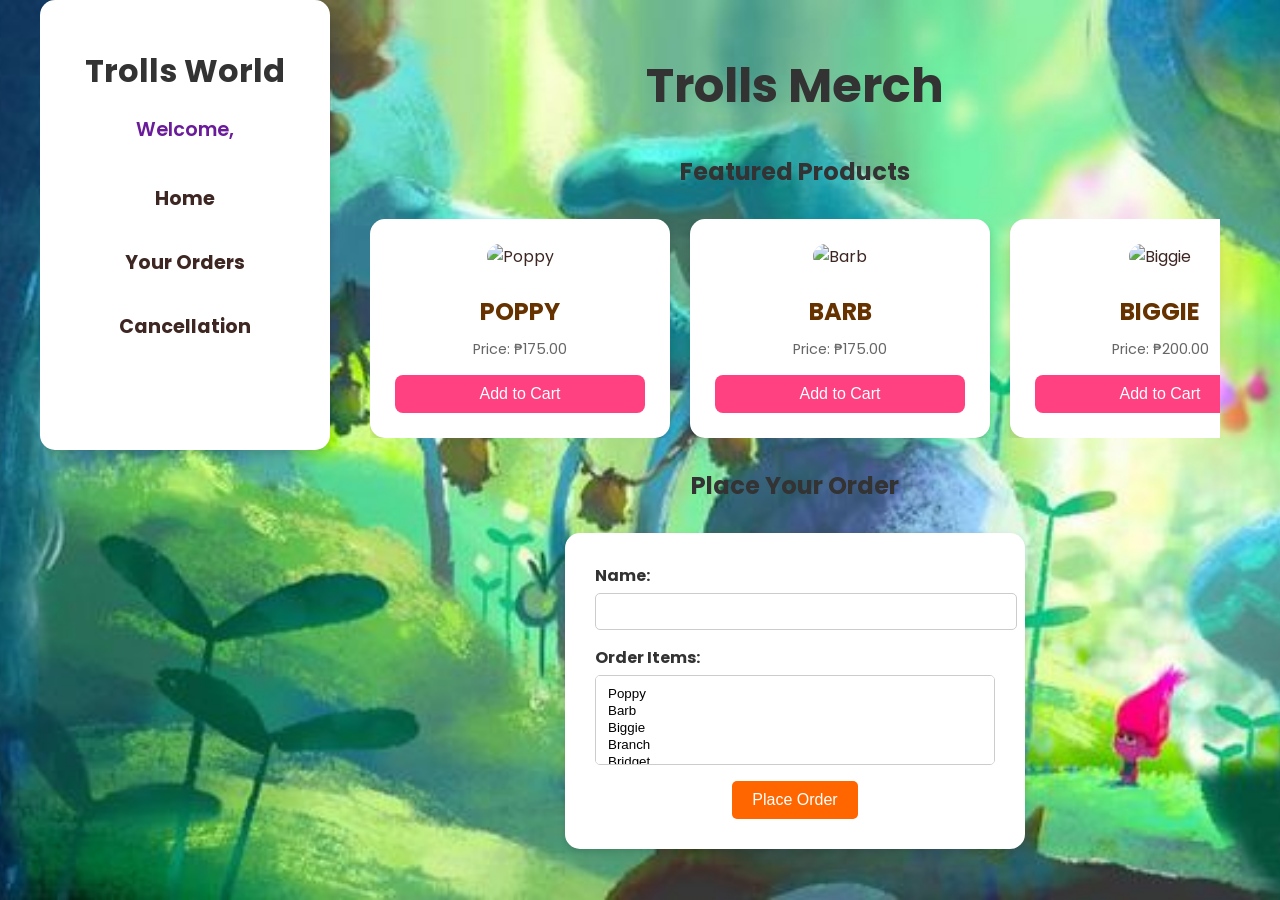
==== public/dashboard.html @ 5aee7d54 "Update dashboard.html" ====
<!DOCTYPE html>
<html lang="en">
<head>
    <meta charset="UTF-8">
    <meta name="viewport" content="width=device-width, initial-scale=1.0">
    <title>Trolls Merch</title>
    <link rel="stylesheet" href="https://fonts.googleapis.com/css2?family=Poppins:wght@400;600;700&display=swap">
    <link rel="stylesheet" href="https://fonts.googleapis.com/icon?family=Material+Icons">
    <link rel="stylesheet" href="css/dashboard.css">
</head>
<body>
    <div class="dashboard-container">
        <div class="sidebar">
            <h2>Trolls World</h2>
            <div class="sidebar-welcome">
                Welcome, <span id="userEmail"></span>
            </div>
            <ul>
                <li><a href="#" id="homeLink">Home</a></li>
                <li><a href="#" id="orderHistoryLink">Your Orders</a></li>
                <li><a href="#" id="cancellationLink">Cancellation</a></li>
                <li><a href="#" id="logoutLink" title="Logout"><span class="material-icons">logout</span></a></li>
            </ul>
        </div>
        <div class="main-content">
            <div class="header">
                <h1>Trolls Merch</h1>
            </div>
            <div id="homeContent" class="show">
                <h2>Featured Products</h2>
                <div class="product-container">
                    <div class="product-list">
                        <!-- Product 1 -->
                        <div class="product">
                            <img src="Poppy.jpeg" alt="Poppy">
                            <h2>POPPY</h2>
                            <p>Price: ₱175.00</p>
                            <button class="add-to-cart" data-product="poppy">Add to Cart</button>
                        </div>
                        <!-- Product 2 -->
                        <div class="product">
                            <img src="Barb.jpeg" alt="Barb">
                            <h2>BARB</h2>
                            <p>Price: ₱175.00</p>
                            <button class="add-to-cart" data-product="barb">Add to Cart</button>
                        </div>
                        <!-- Product 3 -->
                        <div class="product">
                            <img src="Biggie.jpeg" alt="Biggie">
                            <h2>BIGGIE</h2>
                            <p>Price: ₱200.00</p>
                            <button class="add-to-cart" data-product="biggie">Add to Cart</button>
                        </div>
                        <!-- Product 4 -->
                        <div class="product">
                            <img src="Branch.jpeg" alt="Branch">
                            <h2>BRANCH</h2>
                            <p>Price: ₱225.00</p>
                            <button class="add-to-cart" data-product="branch">Add to Cart</button>
                        </div>
                        <!-- Product 5 -->
                        <div class="product">
                            <img src="Bridget.jpeg" alt="Bridget">
                            <h2>BRIDGET</h2>
                            <p>Price: ₱150.00</p>
                            <button class="add-to-cart" data-product="bridget">Add to Cart</button>
                        </div>
                        <!-- Product 6 -->
                        <div class="product">
                            <img src="Chef.jpeg" alt="Chef">
                            <h2>CHEF</h2>
                            <p>Price: ₱250.00</p>
                            <button class="add-to-cart" data-product="chef">Add to Cart</button>
                        </div>
                        <!-- Product 7 -->
                        <div class="product">
                            <img src="Cooper.jpeg" alt="Cooper">
                            <h2>COOPER</h2>
                            <p>Price: ₱275.00</p>
                            <button class="add-to-cart" data-product="cooper">Add to Cart</button>
                        </div>
                        <!-- Product 8 -->
                        <div class="product">
                            <img src="Delta Dawn.jpeg" alt="Delta Dawn">
                            <h2>DELTA DAWN</h2>
                            <p>Price: ₱300.00</p>
                            <button class="add-to-cart" data-product="deltadawn">Add to Cart</button>
                        </div>
                        <!-- Product 9 -->
                        <div class="product">
                            <img src="Dickory.jpeg" alt="Dickory">
                            <h2>DICKORY</h2>
                            <p>Price: ₱180.00</p>
                            <button class="add-to-cart" data-product="dickory">Add to Cart</button>
                        </div>
                        <!-- Product 10 -->
                        <div class="product">
                            <img src="Glitter.jpeg" alt="Glitter">
                            <h2>GLITTER</h2>
                            <p>Price: ₱190.00</p>
                            <button class="add-to-cart" data-product="glitter">Add to Cart</button>
                        </div>
                        <!-- Product 11 -->
                        <div class="product">
                            <img src="Guy Diamond.jpeg" alt="Guy Diamond">
                            <h2>GUY DIAMOND</h2>
                            <p>Price: ₱210.00</p>
                            <button class="add-to-cart" data-product="guydiamond">Add to Cart</button>
                        </div>
                        <!-- Product 12 -->
                        <div class="product">
                            <img src="Hickory.jpeg" alt="Hickory">
                            <h2>HICKORY</h2>
                            <p>Price: ₱210.00</p>
                            <button class="add-to-cart" data-product="hickory">Add to Cart</button>
                        </div>
                        <!-- Product 13 -->
                        <div class="product">
                            <img src="King Peppy.jpg" alt="King Peppy">
                            <h2>KING PEPPY</h2>
                            <p>Price: ₱210.00</p>
                            <button class="add-to-cart" data-product="kingpeppy">Add to Cart</button>
                        </div>
                        <!-- Product 14 -->
                        <div class="product">
                            <img src="Mr. Dinkles.jpeg" alt="Mr Dinkles">
                            <h2>MR. DINKLES</h2>
                            <p>Price: ₱210.00</p>
                            <button class="add-to-cart" data-product="mrdinkles">Add to Cart</button>
                        </div>
                        <!-- Product 15 -->
                        <div class="product">
                            <img src="Prince Gristle.jpeg" alt="Prince Gristle">
                            <h2>PRINCE GRISTLE</h2>
                            <p>Price: ₱210.00</p>
                            <button class="add-to-cart" data-product="princegristle">Add to Cart</button>
                        </div>
                        <!-- Product 16 -->
                        <div class="product">
                            <img src="Smidge.jpg" alt="Smidge">
                            <h2>SMIDGE</h2>
                            <p>Price: ₱210.00</p>
                            <button class="add-to-cart" data-product="smidge">Add to Cart</button>
                        </div>
                        <!-- Product 17 -->
                        <div class="product">
                            <img src="Thrash.jpeg" alt="Thrash">
                            <h2>THRASH</h2>
                            <p>Price: ₱210.00</p>
                            <button class="add-to-cart" data-product="thrash">Add to Cart</button>
                        </div>
                        <!-- Product 18 -->
                        <div class="product">
                            <img src="Tiny Diamond.jpeg" alt="Tiny Diamond">
                            <h2>TINY DIAMOND</h2>
                            <p>Price: ₱210.00</p>
                            <button class="add-to-cart" data-product="tinydiamond">Add to Cart</button>
                        </div>
                        <!-- Product 19 -->
                        <div class="product">
                            <img src="Tumblewee.jpeg" alt="Tumbleweed">
                            <h2>TUMBLEWEED</h2>
                            <p>Price: ₱210.00</p>
                            <button class="add-to-cart" data-product="tumbleweed">Add to Cart</button>
                        </div>
                    </div>
                </div>

                <h2>Place Your Order</h2>
                <div class="order-form">
                    <label for="name">Name:</label>
                    <input type="text" id="name" name="name" required>

                    <label for="orderItems">Order Items:</label>
                    <select id="orderItems" name="orderItems" multiple>
                        <option value="poppy">Poppy</option>
                        <option value="barb">Barb</option>
                        <option value="biggie">Biggie</option>
                        <option value="branch">Branch</option>
                        <option value="bridget">Bridget</option>
                        <option value="chef">Chef</option>
                        <option value="cooper">Cooper</option>
                        <option value="deltadawn">Delta Dawn</option>
                        <option value="dickory">Dickory</option>
                        <option value="glitter">Glitter</option>
                        <option value="guydiamond">Guy Diamond</option>
                        <option value="hickory">Hickory</option>
                        <option value="kingpeppy">King Peppy</option>
                        <option value="mrdinkles">Mr. Dinkles</option>
                        <option value="princegristle">Prince Gristle</option>
                        <option value="smidge">Smidge</option>
                        <option value="thrash">Thrash</option>
                        <option value="tinydiamond">Tiny Diamond</option>
                        <option value="tumbleweed">Tumbleweed</option>
                    </select>

                    <button type="submit" id="place-order">Place Order</button>
                </div>
            </div>

            <div id="orderHistoryContent" class="hide">
                <div class="order-history" id="orderHistory">
                    <h3>Your Order History</h3>
                    <ul id="orderHistoryList"></ul>
                </div>
            </div>

            <div id="cancellationContent" class="hide">
                <div class="cancellation-section">
                    <h3>Order Cancellation</h3>
                    <p>This section is for cancelling your orders. Please note that cancellations are subject to our policies.</p>
                    <label for="orderToCancel">Select Order to Cancel:</label>
                    <select id="orderToCancel" name="orderToCancel">
                        <!-- Options will be populated by JavaScript -->
                    </select>
                    <button id="cancelOrderButton">Cancel Order</button> 
                </div>
            </div>
        </div>
    </div>

    <script src="script.js"></script>
</body>
</html>
---- public/css/dashboard.css ----
/* Root Variables for Colors */
:root {
    --primary-color: #ff4081;
    --secondary-color: #6a1b9a;
    --highlight-color: #ffe082;
    --error-color: #d32f2f;
    --text-color: #3e2723;
    --background-color: #ffffff;
    --input-border-color: #ff6f00;
    --input-focus-color: #d32f2f;
    --button-hover-color: #c51162;
    --box-shadow: 0 4px 15px rgba(0, 0, 0, 0.2);
    --border-radius: 8px;
}

/* Global Styles */
body, html {
    height: 100%;
    margin: 0;
    padding: 0;
    font-family: 'Poppins', sans-serif;
    background-image: url('Trolly.jpeg');
    background-size: cover;
    background-position: center;
    color: var(--text-color);
    display: flex;
    justify-content: center;
    align-items: center;
}

.dashboard-container {
    display: flex;
    width: 100%;
    max-width: 1200px;
    justify-content: space-between;
    flex-wrap: wrap; /* Allow content to wrap when space is tight */
    min-height: 100vh; /* Ensure the container takes at least the full viewport height */
    overflow: hidden; /* Prevent unwanted scrolling outside the container */
}

.main-content {
    flex-grow: 1;
    padding: 20px;
    overflow-y: auto; /* Allow vertical scrolling in the main content */
    max-width: calc(100% - 300px); /* Prevent the sidebar from overlapping */
    height: calc(100vh - 40px); /* Ensure it takes up the available space */
}

.sidebar {
    width: 250px;
    background-color: var(--highlight-color);
    padding: 20px;
    border-radius: var(--border-radius);
    box-shadow: var(--box-shadow);
    position: relative;
    z-index: 2;
    animation: fadeIn 0.5s ease-in-out;
    flex-shrink: 0;
    height: 100%; /* Ensure sidebar takes full height */
}

.sidebar ul {
    list-style-type: none;
    padding: 0;
    margin: 0;
    margin-top: 30px;
    overflow-y: auto; /* Make the sidebar scrollable if needed */
}

.sidebar-welcome {
    margin-top: 20px;
    font-size: 1.2em;
    color: var(--secondary-color);
    white-space: nowrap;
    overflow: hidden;
    text-overflow: ellipsis;
    text-align: center;
}

.sidebar-welcome #userEmail {
    font-weight: bold;
    max-width: 100%;
    text-overflow: ellipsis;
    white-space: nowrap;
    overflow: hidden;
}

/* Product Cards (Home Section) */
.product-container {
    display: grid;
    grid-template-columns: repeat(auto-fill, minmax(250px, 1fr)); /* Grid layout for items */
    gap: 20px;
    width: 100%; /* Ensure full width */
    box-sizing: border-box;
    margin-top: 20px;
}

.product {
    background-color: white;
    padding: 20px;
    border-radius: var(--border-radius);
    box-shadow: var(--box-shadow);
    text-align: center;
    transition: transform 0.3s;
}

.product:hover {
    transform: translateY(-10px);
}

.product img {
    width: 100%;
    height: auto;
    border-radius: var(--border-radius);
}

.product h2 {
    color: var(--secondary-color);
    font-size: 1.5em;
    margin-top: 10px;
}

.product p {
    font-size: 1em;
    margin-top: 5px;
}

.product button {
    background-color: var(--primary-color);
    color: white;
    border: none;
    padding: 10px;
    border-radius: var(--border-radius);
    width: 100%;
    cursor: pointer;
    transition: background-color 0.3s, transform 0.2s;
}

.product button:hover {
    background-color: var(--button-hover-color);
    transform: translateY(-2px);
}

.product button:active {
    transform: translateY(0);
}

/* Sidebar Styles */
.sidebar h2 {
    margin-bottom: 20px;
    font-size: 2em;
    color: var(--secondary-color);
    text-align: center;
}

.sidebar ul {
    padding: 0;
}

.sidebar ul li {
    margin-bottom: 15px;
}

.sidebar ul li a {
    font-size: 1.2em;
    color: var(--text-color);
    text-decoration: none;
    font-weight: bold;
    display: block;
    transition: color 0.3s;
}

.sidebar ul li a:hover {
    color: var(--primary-color);
}

/* Animation Keyframes */
@keyframes fadeIn {
    0% {
        opacity: 0;
    }
    100% {
        opacity: 1;
    }
}

@keyframes slideInUp {
    0% {
        transform: translateY(-50px);
        opacity: 0;
    }
    100% {
        transform: translateY(0);
        opacity: 1;
    }
}

/* Media Queries for Responsive Design */
@media (max-width: 600px) {
    .dashboard-container {
        flex-direction: column;
        max-width: 100%;
    }

    .sidebar {
        width: 100%;
        margin-bottom: 20px;
    }

    .main-content {
        max-width: 100%;
        padding: 10px;
    }

    .product-container {
        grid-template-columns: 1fr 1fr; /* Adjust to 2 columns for small screens */
    }

    .sidebar h2 {
        font-size: 1.8em; /* Smaller font size for sidebar title */
    }

    .product h2 {
        font-size: 1.3em;
    }

    .product p {
        font-size: 0.9em;
    }

    .product button {
        font-size: 14px;
        padding: 8px;
    }

    .sidebar ul li a {
        font-size: 1.1em;
    }
}

/* Custom Styles for Dashboard Header and Footer */
footer {
    background-color: var(--secondary-color);
    color: white;
    text-align: center;
    padding: 20px;
    font-size: 0.9em;
}

/* Footer Link */
footer a {
    color: white;
    text-decoration: none;
    font-weight: bold;
}

footer a:hover {
    text-decoration: underline;
}

/* Centering the "Place your order" text */
.centered-text {
    display: flex;
    justify-content: center;  /* Horizontally center */
    align-items: center;      /* Vertically center */
    text-align: center;       /* Ensure text inside is also centered */
    height: 100vh;            /* Ensure it takes the full height of the screen or parent container */
    font-size: 2em;           /* Adjust font size */
    color: var(--primary-color);  /* Set the text color (change as needed) */
    font-weight: bold;        /* Bold for emphasis */
}

/* If you want the text within a specific container (like a section) */
.section-container {
    display: flex;
    flex-direction: column;
    justify-content: center;
    align-items: center;
    text-align: center;
    height: 100vh;  /* or a specific height you want for the container */
    padding: 20px;
}


        .dashboard-container {
            display: flex;
            width: 100%;
            max-width: 1200px; /* Adjust as needed */
            margin: 20px auto; /* Center the container */
        }

        /* Sidebar */
        .sidebar {
            background-color: #fff;
            border-radius: 15px;
            box-shadow: 0 4px 8px rgba(0, 0, 0, 0.15);
            padding: 20px;
            width: 250px; /* Adjust as needed */
            margin-right: 20px;
        }

        .sidebar h2 {
            color: #333;
            margin-bottom: 20px;
            text-align: center;
        }

        .sidebar-welcome {
            font-size: 1.2rem;
            font-weight: 600;
            text-align: center;
            margin-bottom: 20px; /* Add spacing */
        }

        #userEmail {
            color: #ff6600; /* Orange color for email */
            font-weight: bold;
        }

        .sidebar ul {
            list-style: none;
            padding: 0;
        }

        .sidebar li {
            margin-bottom: 15px;
        }

        .sidebar li a {
            color: #333;
            text-decoration: none;
            display: block; /* Make links fill the entire width */
            padding: 10px;
            border-radius: 5px;
            transition: background-color 0.2s ease;
            font-weight: 500; /* Slightly bolder font weight */
            text-align: center; /* Center text within the links */
        }

        .sidebar li a:hover {
            background-color: #f0f0f0;
        }

        .material-icons {
            font-size: 1.5rem;
            vertical-align: middle;
            display: inline-block; /* Make icon display inline */
            margin-right: 10px; /* Add spacing between icon and text */
        }

        /* Main Content */
        .main-content {
            flex: 1;
        }

        /* Show/Hide Elements */
        .show {
            display: block;
        }

        .hide {
            display: none;
        }

        h1 {
            text-align: center;
            margin-top: 30px;
            font-size: 3rem; /* Larger heading */
        }

        h1, h2 {
            color: #333;
        }

        /* Product Container */
        .product-container {
            display: flex;
            margin: 30px 0;
            max-width: 1000px; /* Adjust as needed */
            width: 100%;
            overflow-x: auto; /* Enable horizontal scrollbar */
            margin: 30px auto; /* Center the product container */
        }

        /* Product List */
        .product-list {
            display: flex;
            transition: transform 0.5s ease; /* Smooth transition for scrolling */
        }

        /* Product Card */
        .product {
            min-width: 250px; /* Minimum width for each product */
            background-color: #fff;
            border-radius: 15px; /* More rounded corners */
            box-shadow: 0 4px 8px rgba(0, 0, 0, 0.15); /* Deeper shadow */
            padding: 25px;
            text-align: center;
            margin-right: 20px; /* Space between products */
            position: relative; /* For absolute positioning of the hover effect */
        }

        .product:hover {
            transform: translateY(-10px); /* More pronounced hover effect */
            box-shadow: 0 6px 12px rgba(0, 0, 0, 0.2);
        }

        /* Product Image */
        .product img {
            width: 180px; /* Larger image */
            height: 180px;
            object-fit: cover;
            border-radius: 15px; /* Match product card radius */
            margin-bottom: 15px;
        }

        /* Product Title */
        .product h2 {
            color: #663300; /* Brownish color */
            margin-bottom: 10px;
            font-weight: bold;
        }

        /* Product Description */
        .product p {
            color: #666;
            margin-bottom: 15px;
            font-size: 0.9rem;
        }

        /* Add to Cart Button */
        .add-to-cart {
            background-color: #ff6600; /* Orange color */
            color: white;
            border: none;
            border-radius: 5px;
            padding: 10px 20px;
            font-size: 16px;
            cursor: pointer;
            transition: background-color 0.2s ease;
        }

        .add-to-cart:hover {
            background-color: #e65100; /* Darker orange */
        }

        /* Order Form and Cart */
        .order-form {
            background-color: #fff;
            border-radius: 15px; /* More rounded corners */
            box-shadow: 0 4px 8px rgba(0, 0, 0, 0.15); /* Deeper shadow */
            padding: 30px;
            width: 400px;
            margin: 30px auto; /* Center the order form */
            text-align: center; /* Center the form elements */
        }

        .order-form label {
            color: #333;
            font-weight: bold;
            margin-bottom: 5px;
            display: block; /* Make labels block-level */
            text-align: left; /* Align labels to the left */
        }

        .order-form input,
        .order-form select {
            padding: 10px;
            border: 1px solid #ccc;
            border-radius: 5px;
            margin-bottom: 15px;
            width: 100%;
        }

        .order-form button {
            background-color: #ff6600; /* Orange color */
            color: white;
            border: none;
            border-radius: 5px;
            padding: 10px 20px;
            font-size: 16px;
            cursor: pointer;
            transition: background-color 0.2s ease;
        }

        .order-form button:hover {
            background-color: #e65100; /* Darker orange */
        }

        /* Cart (Removed, no longer needed) */

        /* Order History */
        .order-history {
            margin-top: 30px;
            border: 1px solid #ddd;
            border-radius: 10px;
            padding: 20px;
            width: 400px;
            text-align: center;
            margin: 30px auto; /* Center the order history */
        }

        .order-history h3 {
            color: #663300; /* Brownish color */
            margin-bottom: 15px;
        }

        .order-history ul {
            list-style: none;
            padding: 0;
        }

        .order-history li {
            margin-bottom: 8px;
        }

        /* Cancellation Section */
        .cancellation-section {
            background-color: #fff;
            border-radius: 15px; /* More rounded corners */
            box-shadow: 0 4px 8px rgba(0, 0, 0, 0.15); /* Deeper shadow */
            padding: 30px;
            width: 400px;
            margin: 30px auto; /* Center the cancellation section */
            text-align: center;
        }

        .cancellation-section h3 {
            color: #663300; /* Brownish color */
            margin-bottom: 15px;
        }

        .cancellation-section p {
            color: #333;
            margin-bottom: 20px;
        }

        .cancellation-section button {
            background-color: #ff6600; /* Orange color */
            color: white;
            border: none;
            border-radius: 5px;
            padding: 10px 20px;
            font-size: 16px;
            cursor: pointer;
            transition: background-color 0.2s ease;
        }

        .cancellation-section button:hover {
            background-color: #e65100; /* Darker orange */
        }

        .cancellation-section select {
            padding: 10px;
            border: 1px solid #ccc;
            border-radius: 5px;
            margin-bottom: 15px;
            width: 100%;
        }

        h2{
            text-align: center;
        }
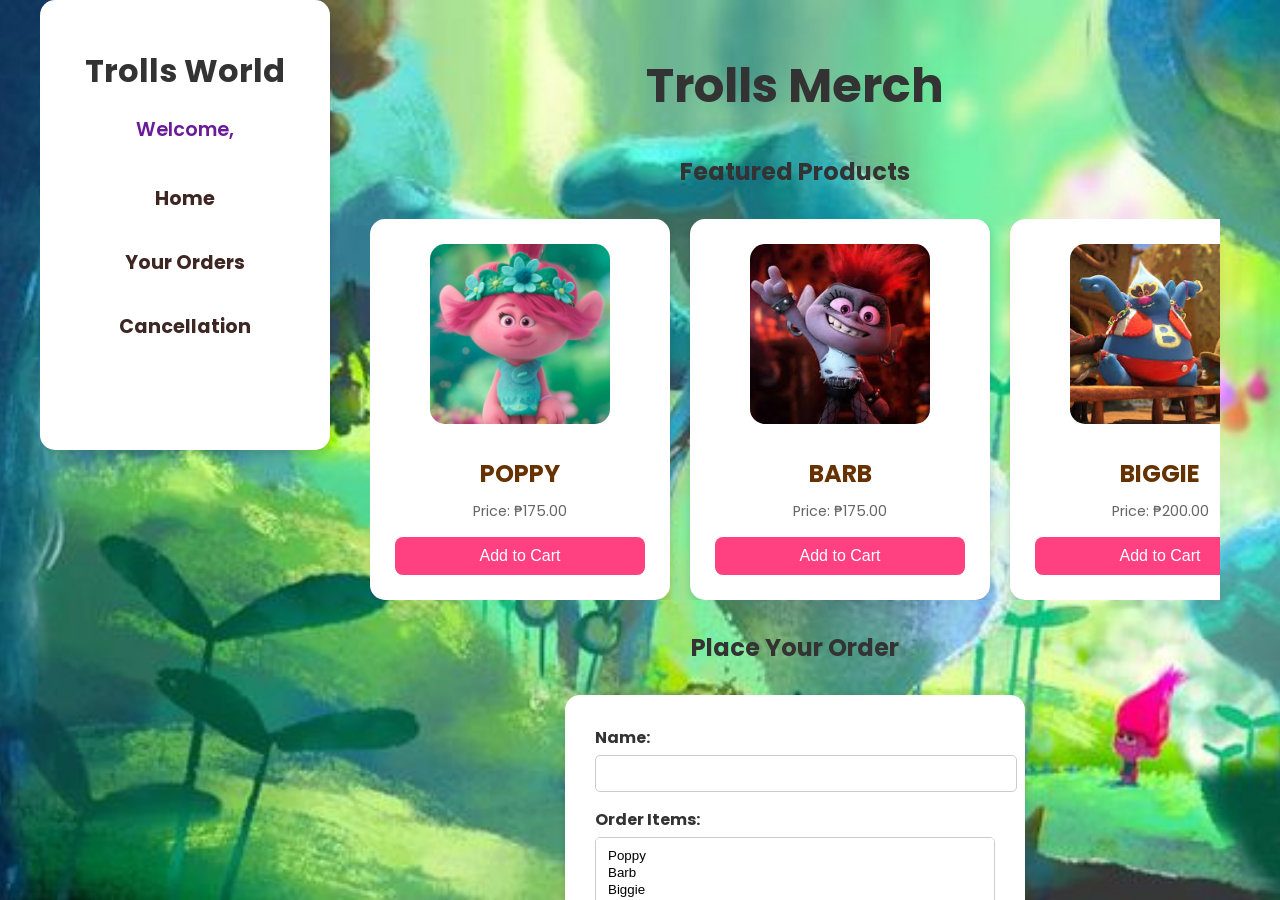
==== commit bf1b4c97: "Update dashboard.html" ====
--- a/public/dashboard.html
+++ b/public/dashboard.html
@@ -32,133 +32,133 @@
                     <div class="product-list">
                         <!-- Product 1 -->
                         <div class="product">
-                            <img src="Poppy.jpeg" alt="Poppy">
+                            <img src="css/Poppy.jpeg" alt="Poppy">
                             <h2>POPPY</h2>
                             <p>Price: ₱175.00</p>
                             <button class="add-to-cart" data-product="poppy">Add to Cart</button>
                         </div>
                         <!-- Product 2 -->
                         <div class="product">
-                            <img src="Barb.jpeg" alt="Barb">
+                            <img src="css/Barb.jpeg" alt="Barb">
                             <h2>BARB</h2>
                             <p>Price: ₱175.00</p>
                             <button class="add-to-cart" data-product="barb">Add to Cart</button>
                         </div>
                         <!-- Product 3 -->
                         <div class="product">
-                            <img src="Biggie.jpeg" alt="Biggie">
+                            <img src="css/Biggie.jpeg" alt="Biggie">
                             <h2>BIGGIE</h2>
                             <p>Price: ₱200.00</p>
                             <button class="add-to-cart" data-product="biggie">Add to Cart</button>
                         </div>
                         <!-- Product 4 -->
                         <div class="product">
-                            <img src="Branch.jpeg" alt="Branch">
+                            <img src="css/Branch.jpeg" alt="Branch">
                             <h2>BRANCH</h2>
                             <p>Price: ₱225.00</p>
                             <button class="add-to-cart" data-product="branch">Add to Cart</button>
                         </div>
                         <!-- Product 5 -->
                         <div class="product">
-                            <img src="Bridget.jpeg" alt="Bridget">
+                            <img src="css/Bridget.jpeg" alt="Bridget">
                             <h2>BRIDGET</h2>
                             <p>Price: ₱150.00</p>
                             <button class="add-to-cart" data-product="bridget">Add to Cart</button>
                         </div>
                         <!-- Product 6 -->
                         <div class="product">
-                            <img src="Chef.jpeg" alt="Chef">
+                            <img src="css/Chef.jpeg" alt="Chef">
                             <h2>CHEF</h2>
                             <p>Price: ₱250.00</p>
                             <button class="add-to-cart" data-product="chef">Add to Cart</button>
                         </div>
                         <!-- Product 7 -->
                         <div class="product">
-                            <img src="Cooper.jpeg" alt="Cooper">
+                            <img src="css/Cooper.jpeg" alt="Cooper">
                             <h2>COOPER</h2>
                             <p>Price: ₱275.00</p>
                             <button class="add-to-cart" data-product="cooper">Add to Cart</button>
                         </div>
                         <!-- Product 8 -->
                         <div class="product">
-                            <img src="Delta Dawn.jpeg" alt="Delta Dawn">
+                            <img src="css/Delta Dawn.jpeg" alt="Delta Dawn">
                             <h2>DELTA DAWN</h2>
                             <p>Price: ₱300.00</p>
                             <button class="add-to-cart" data-product="deltadawn">Add to Cart</button>
                         </div>
                         <!-- Product 9 -->
                         <div class="product">
-                            <img src="Dickory.jpeg" alt="Dickory">
+                            <img src="css/Dickory.jpeg" alt="Dickory">
                             <h2>DICKORY</h2>
                             <p>Price: ₱180.00</p>
                             <button class="add-to-cart" data-product="dickory">Add to Cart</button>
                         </div>
                         <!-- Product 10 -->
                         <div class="product">
-                            <img src="Glitter.jpeg" alt="Glitter">
+                            <img src="css/Glitter.jpeg" alt="Glitter">
                             <h2>GLITTER</h2>
                             <p>Price: ₱190.00</p>
                             <button class="add-to-cart" data-product="glitter">Add to Cart</button>
                         </div>
                         <!-- Product 11 -->
                         <div class="product">
-                            <img src="Guy Diamond.jpeg" alt="Guy Diamond">
+                            <img src="css/Guy Diamond.jpeg" alt="Guy Diamond">
                             <h2>GUY DIAMOND</h2>
                             <p>Price: ₱210.00</p>
                             <button class="add-to-cart" data-product="guydiamond">Add to Cart</button>
                         </div>
                         <!-- Product 12 -->
                         <div class="product">
-                            <img src="Hickory.jpeg" alt="Hickory">
+                            <img src="css/Hickory.jpeg" alt="Hickory">
                             <h2>HICKORY</h2>
                             <p>Price: ₱210.00</p>
                             <button class="add-to-cart" data-product="hickory">Add to Cart</button>
                         </div>
                         <!-- Product 13 -->
                         <div class="product">
-                            <img src="King Peppy.jpg" alt="King Peppy">
+                            <img src="css/King Peppy.jpg" alt="King Peppy">
                             <h2>KING PEPPY</h2>
                             <p>Price: ₱210.00</p>
                             <button class="add-to-cart" data-product="kingpeppy">Add to Cart</button>
                         </div>
                         <!-- Product 14 -->
                         <div class="product">
-                            <img src="Mr. Dinkles.jpeg" alt="Mr Dinkles">
+                            <img src="css/Mr. Dinkles.jpeg" alt="Mr Dinkles">
                             <h2>MR. DINKLES</h2>
                             <p>Price: ₱210.00</p>
                             <button class="add-to-cart" data-product="mrdinkles">Add to Cart</button>
                         </div>
                         <!-- Product 15 -->
                         <div class="product">
-                            <img src="Prince Gristle.jpeg" alt="Prince Gristle">
+                            <img src="css/Prince Gristle.jpeg" alt="Prince Gristle">
                             <h2>PRINCE GRISTLE</h2>
                             <p>Price: ₱210.00</p>
                             <button class="add-to-cart" data-product="princegristle">Add to Cart</button>
                         </div>
                         <!-- Product 16 -->
                         <div class="product">
-                            <img src="Smidge.jpg" alt="Smidge">
+                            <img src="css/Smidge.jpg" alt="Smidge">
                             <h2>SMIDGE</h2>
                             <p>Price: ₱210.00</p>
                             <button class="add-to-cart" data-product="smidge">Add to Cart</button>
                         </div>
                         <!-- Product 17 -->
                         <div class="product">
-                            <img src="Thrash.jpeg" alt="Thrash">
+                            <img src="css/Thrash.jpeg" alt="Thrash">
                             <h2>THRASH</h2>
                             <p>Price: ₱210.00</p>
                             <button class="add-to-cart" data-product="thrash">Add to Cart</button>
                         </div>
                         <!-- Product 18 -->
                         <div class="product">
-                            <img src="Tiny Diamond.jpeg" alt="Tiny Diamond">
+                            <img src="css/Tiny Diamond.jpeg" alt="Tiny Diamond">
                             <h2>TINY DIAMOND</h2>
                             <p>Price: ₱210.00</p>
                             <button class="add-to-cart" data-product="tinydiamond">Add to Cart</button>
                         </div>
                         <!-- Product 19 -->
                         <div class="product">
-                            <img src="Tumblewee.jpeg" alt="Tumbleweed">
+                            <img src="css/Tumblewee.jpeg" alt="Tumbleweed">
                             <h2>TUMBLEWEED</h2>
                             <p>Price: ₱210.00</p>
                             <button class="add-to-cart" data-product="tumbleweed">Add to Cart</button>
@@ -219,6 +219,6 @@
         </div>
     </div>
 
-    <script src="script.js"></script>
+    <script src="css/dashboard.js"></script>
 </body>
 </html>
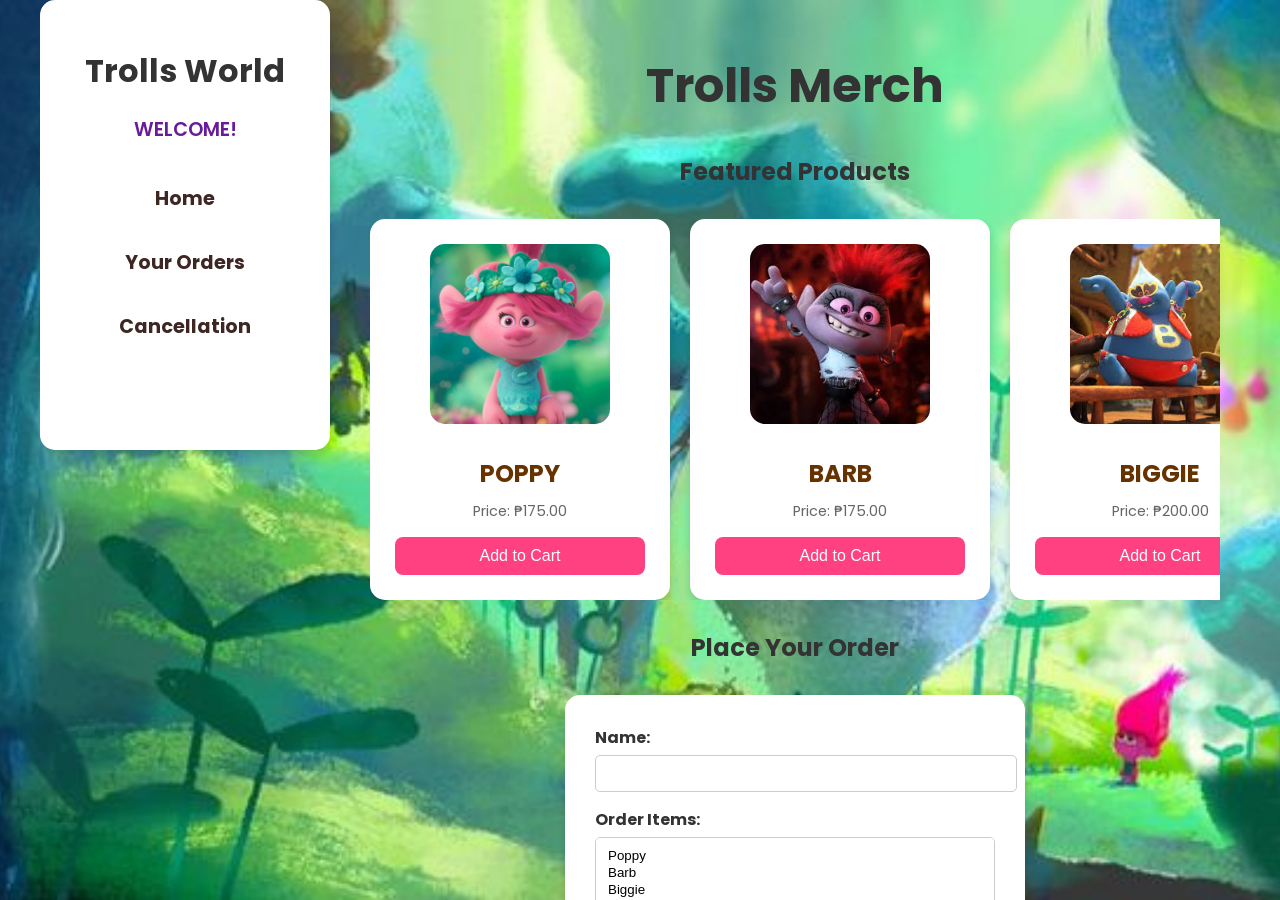
==== commit 7f8a369a: "Update dashboard.html" ====
--- a/public/dashboard.html
+++ b/public/dashboard.html
@@ -13,7 +13,7 @@
         <div class="sidebar">
             <h2>Trolls World</h2>
             <div class="sidebar-welcome">
-                Welcome, <span id="userEmail"></span>
+                WELCOME!</span>
             </div>
             <ul>
                 <li><a href="#" id="homeLink">Home</a></li>
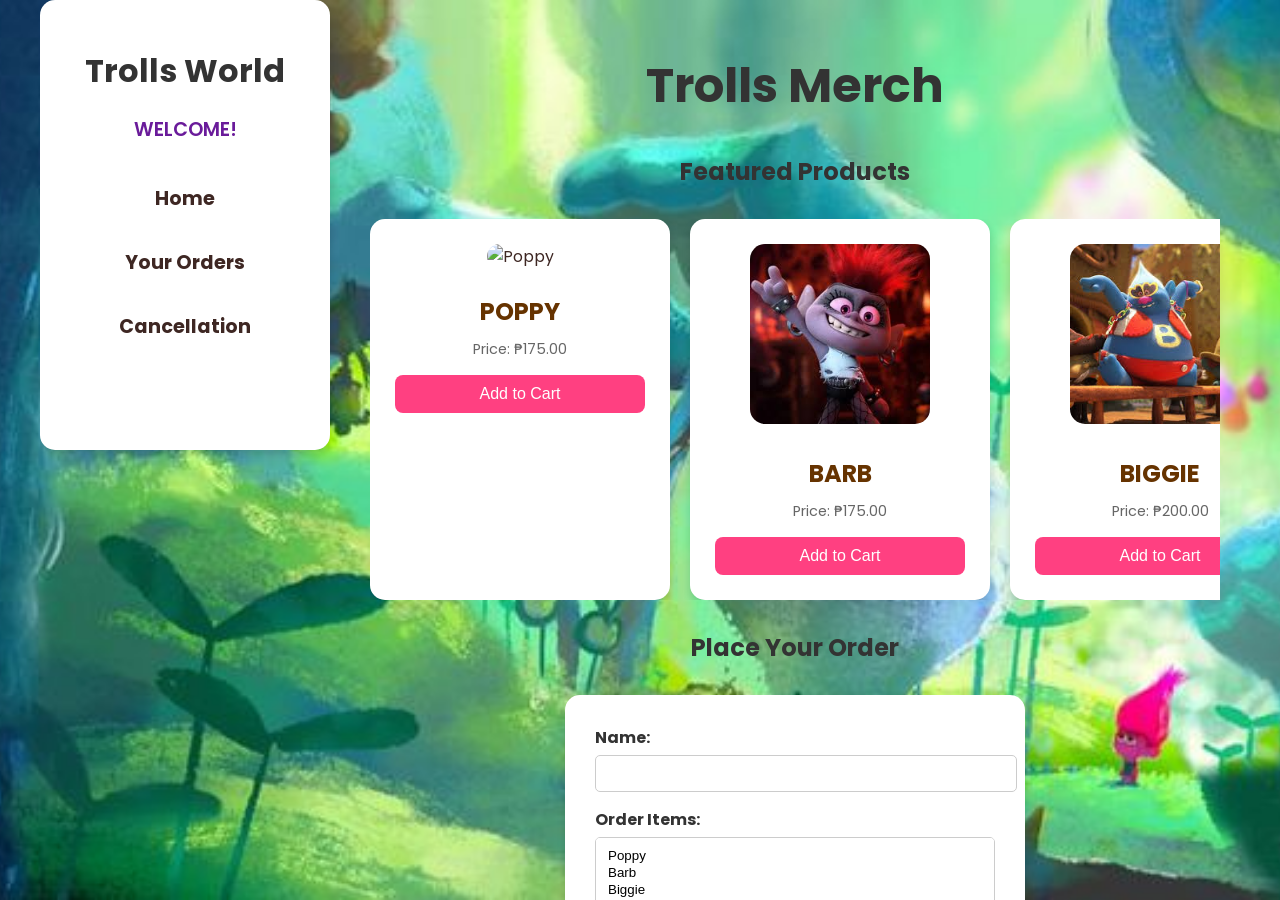
==== commit d4dafc3a: "Update dashboard.html" ====
--- a/public/dashboard.html
+++ b/public/dashboard.html
@@ -32,7 +32,7 @@
                     <div class="product-list">
                         <!-- Product 1 -->
                         <div class="product">
-                            <img src="css/Poppy.jpeg" alt="Poppy">
+                            <img src="css/Poppy.jpg" alt="Poppy">
                             <h2>POPPY</h2>
                             <p>Price: ₱175.00</p>
                             <button class="add-to-cart" data-product="poppy">Add to Cart</button>
@@ -144,7 +144,7 @@
                         </div>
                         <!-- Product 17 -->
                         <div class="product">
-                            <img src="css/Thrash.jpeg" alt="Thrash">
+                            <img src="css/Thrash.jpg" alt="Thrash">
                             <h2>THRASH</h2>
                             <p>Price: ₱210.00</p>
                             <button class="add-to-cart" data-product="thrash">Add to Cart</button>
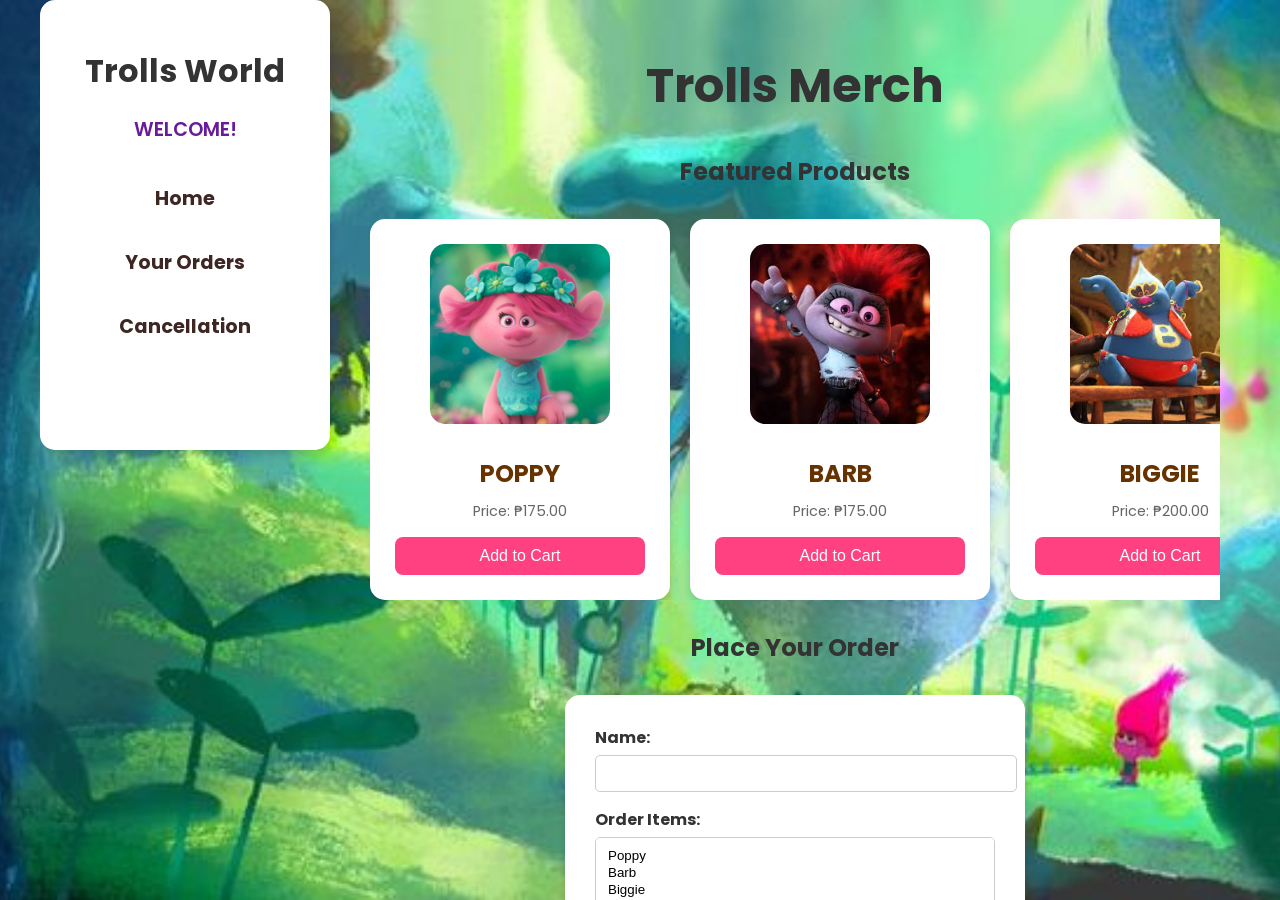
==== commit 65f63dab: "Update dashboard.html" ====
--- a/public/dashboard.html
+++ b/public/dashboard.html
@@ -32,7 +32,7 @@
                     <div class="product-list">
                         <!-- Product 1 -->
                         <div class="product">
-                            <img src="css/Poppy.jpg" alt="Poppy">
+                            <img src="css/Poppy.jpeg" alt="Poppy">
                             <h2>POPPY</h2>
                             <p>Price: ₱175.00</p>
                             <button class="add-to-cart" data-product="poppy">Add to Cart</button>
@@ -144,7 +144,7 @@
                         </div>
                         <!-- Product 17 -->
                         <div class="product">
-                            <img src="css/Thrash.jpg" alt="Thrash">
+                            <img src="css/Thrash.jpeg" alt="Thrash">
                             <h2>THRASH</h2>
                             <p>Price: ₱210.00</p>
                             <button class="add-to-cart" data-product="thrash">Add to Cart</button>
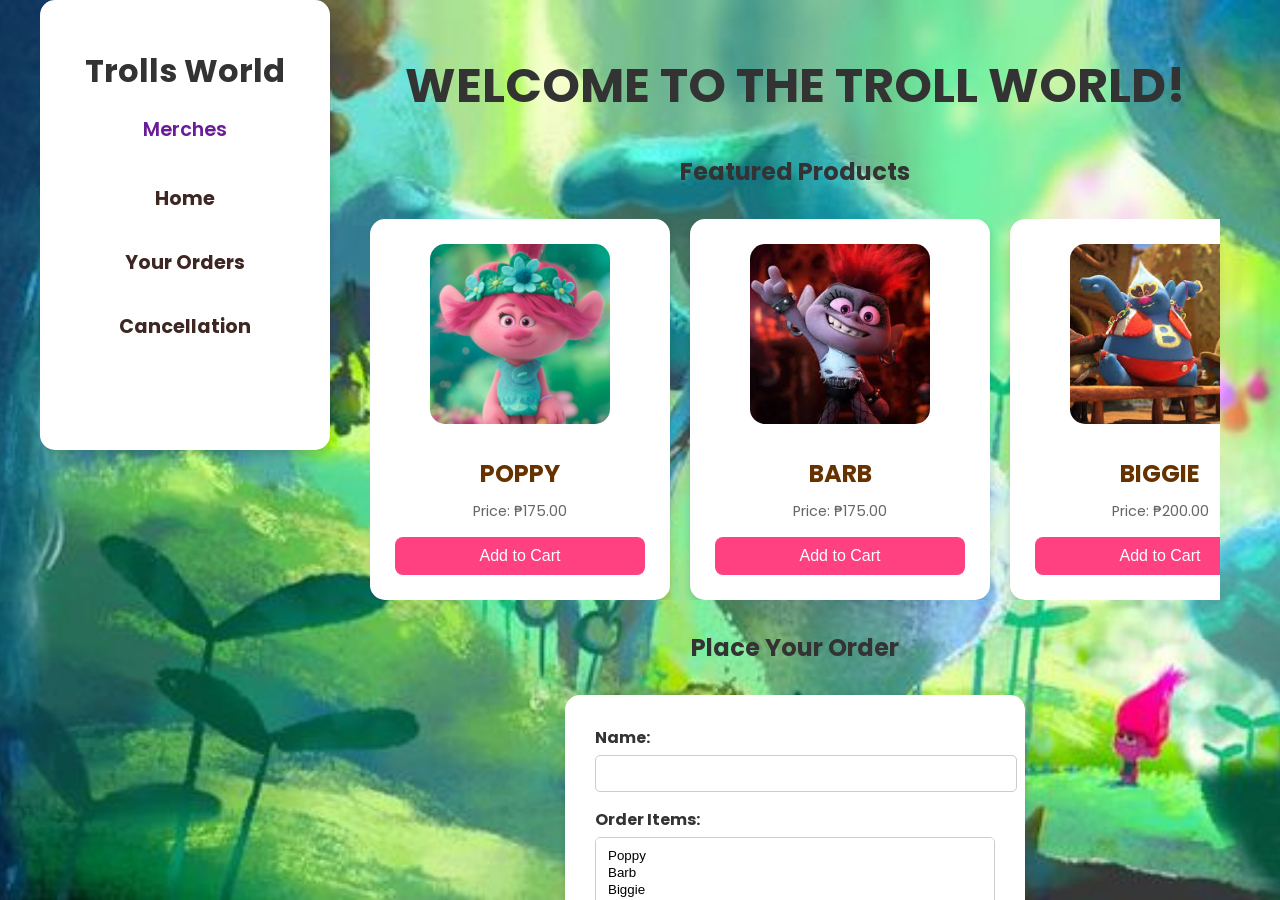
==== commit 0e2ca7d5: "Update dashboard.html" ====
--- a/public/dashboard.html
+++ b/public/dashboard.html
@@ -12,8 +12,7 @@
     <div class="dashboard-container">
         <div class="sidebar">
             <h2>Trolls World</h2>
-            <div class="sidebar-welcome">
-                WELCOME!</span>
+            <div class="sidebar-welcome">Merches</span>
             </div>
             <ul>
                 <li><a href="#" id="homeLink">Home</a></li>
@@ -24,7 +23,7 @@
         </div>
         <div class="main-content">
             <div class="header">
-                <h1>Trolls Merch</h1>
+                <h1>WELCOME TO THE TROLL WORLD!</h1>
             </div>
             <div id="homeContent" class="show">
                 <h2>Featured Products</h2>
@@ -219,6 +218,6 @@
         </div>
     </div>
 
-    <script src="css/dashboard.js"></script>
+    <script src="js/dashboard.js"></script>
 </body>
 </html>
